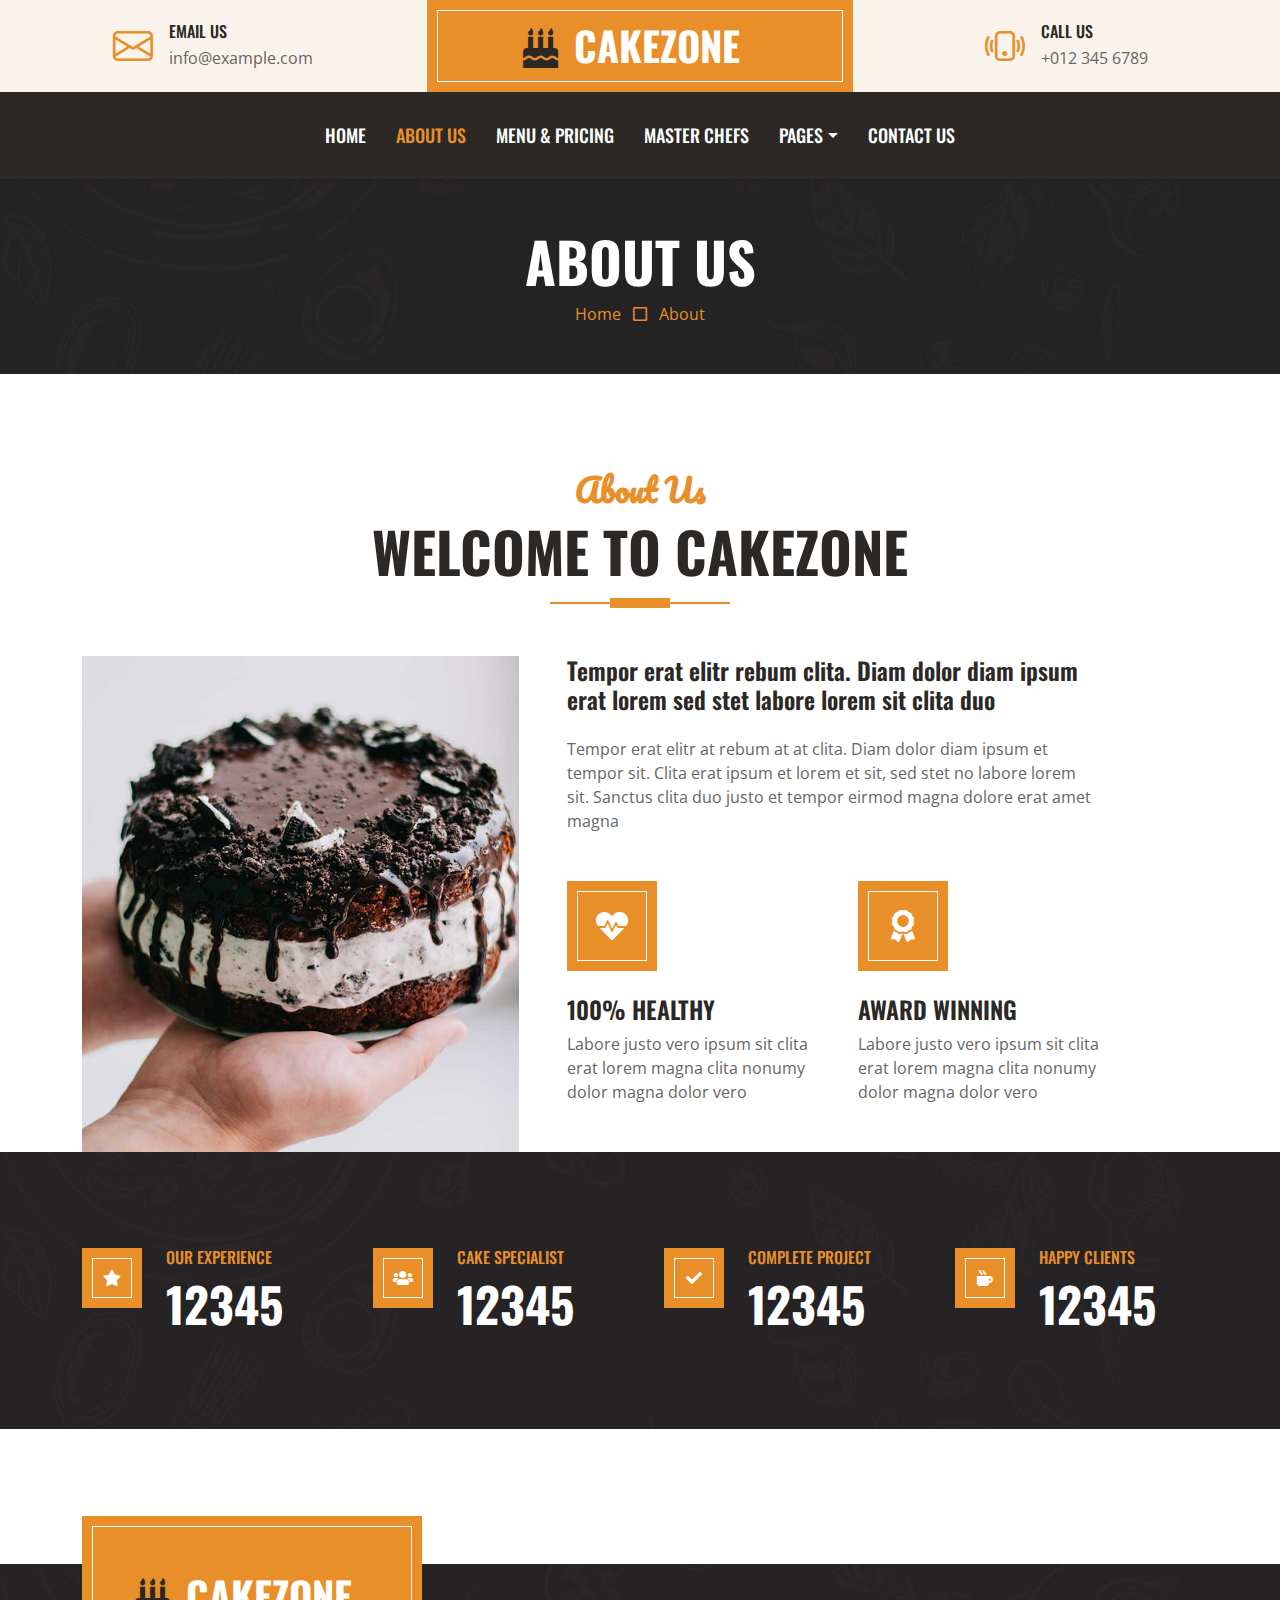
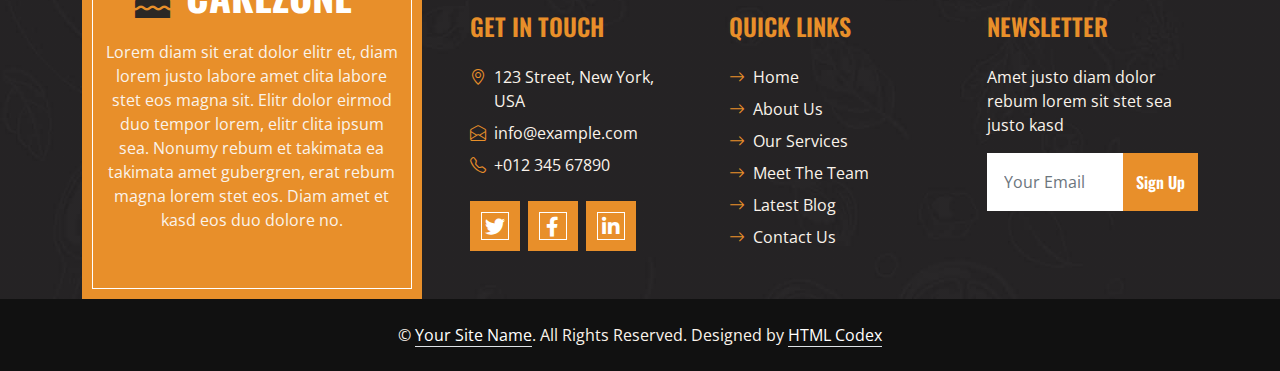
==== about.html @ 4d58b8c8 "test" ====
<!DOCTYPE html>
<html lang="en">

<head>
    <meta charset="utf-8">
    <title>CakeZone - Cake Shop Website Template</title>
    <meta content="width=device-width, initial-scale=1.0" name="viewport">
    <meta content="Free HTML Templates" name="keywords">
    <meta content="Free HTML Templates" name="description">

    <!-- Favicon -->
    <link href="img/favicon.ico" rel="icon">

    <!-- Google Web Fonts -->
    <link rel="preconnect" href="https://fonts.googleapis.com">
    <link rel="preconnect" href="https://fonts.gstatic.com" crossorigin>
    <link href="https://fonts.googleapis.com/css2?family=Open+Sans:wght@400;600&family=Oswald:wght@500;600;700&family=Pacifico&display=swap" rel="stylesheet"> 

    <!-- Icon Font Stylesheet -->
    <link href="https://cdnjs.cloudflare.com/ajax/libs/font-awesome/5.10.0/css/all.min.css" rel="stylesheet">
    <link href="https://cdn.jsdelivr.net/npm/bootstrap-icons@1.4.1/font/bootstrap-icons.css" rel="stylesheet">

    <!-- Libraries Stylesheet -->
    <link href="lib/owlcarousel/assets/owl.carousel.min.css" rel="stylesheet">

    <!-- Customized Bootstrap Stylesheet -->
    <link href="css/bootstrap.min.css" rel="stylesheet">

    <!-- Template Stylesheet -->
    <link href="css/style.css" rel="stylesheet">
</head>

<body>
    <!-- Topbar Start -->
    <div class="container-fluid px-0 d-none d-lg-block">
        <div class="row gx-0">
            <div class="col-lg-4 text-center bg-secondary py-3">
                <div class="d-inline-flex align-items-center justify-content-center">
                    <i class="bi bi-envelope fs-1 text-primary me-3"></i>
                    <div class="text-start">
                        <h6 class="text-uppercase mb-1">Email Us</h6>
                        <span>info@example.com</span>
                    </div>
                </div>
            </div>
            <div class="col-lg-4 text-center bg-primary border-inner py-3">
                <div class="d-inline-flex align-items-center justify-content-center">
                    <a href="index.html" class="navbar-brand">
                        <h1 class="m-0 text-uppercase text-white"><i class="fa fa-birthday-cake fs-1 text-dark me-3"></i>CakeZone</h1>
                    </a>
                </div>
            </div>
            <div class="col-lg-4 text-center bg-secondary py-3">
                <div class="d-inline-flex align-items-center justify-content-center">
                    <i class="bi bi-phone-vibrate fs-1 text-primary me-3"></i>
                    <div class="text-start">
                        <h6 class="text-uppercase mb-1">Call Us</h6>
                        <span>+012 345 6789</span>
                    </div>
                </div>
            </div>
        </div>
    </div>
    <!-- Topbar End -->


    <!-- Navbar Start -->
    <nav class="navbar navbar-expand-lg bg-dark navbar-dark shadow-sm py-3 py-lg-0 px-3 px-lg-0">
        <a href="index.html" class="navbar-brand d-block d-lg-none">
            <h1 class="m-0 text-uppercase text-white"><i class="fa fa-birthday-cake fs-1 text-primary me-3"></i>CakeZone</h1>
        </a>
        <button class="navbar-toggler" type="button" data-bs-toggle="collapse" data-bs-target="#navbarCollapse">
            <span class="navbar-toggler-icon"></span>
        </button>
        <div class="collapse navbar-collapse" id="navbarCollapse">
            <div class="navbar-nav ms-auto mx-lg-auto py-0">
                <a href="index.html" class="nav-item nav-link">Home</a>
                <a href="about.html" class="nav-item nav-link active">About Us</a>
                <a href="menu.html" class="nav-item nav-link">Menu & Pricing</a>
                <a href="team.html" class="nav-item nav-link">Master Chefs</a>
                <div class="nav-item dropdown">
                    <a href="#" class="nav-link dropdown-toggle" data-bs-toggle="dropdown">Pages</a>
                    <div class="dropdown-menu m-0">
                        <a href="service.html" class="dropdown-item">Our Service</a>
                        <a href="testimonial.html" class="dropdown-item">Testimonial</a>
                    </div>
                </div>
                <a href="contact.html" class="nav-item nav-link">Contact Us</a>
            </div>
        </div>
    </nav>
    <!-- Navbar End -->


    <!-- Page Header Start -->
    <div class="container-fluid bg-dark bg-img p-5 mb-5">
        <div class="row">
            <div class="col-12 text-center">
                <h1 class="display-4 text-uppercase text-white">About Us</h1>
                <a href="">Home</a>
                <i class="far fa-square text-primary px-2"></i>
                <a href="">About</a>
            </div>
        </div>
    </div>
    <!-- Page Header End -->


    <!-- About Start -->
    <div class="container-fluid pt-5">
        <div class="container">
            <div class="section-title position-relative text-center mx-auto mb-5 pb-3" style="max-width: 600px;">
                <h2 class="text-primary font-secondary">About Us</h2>
                <h1 class="display-4 text-uppercase">Welcome To CakeZone</h1>
            </div>
            <div class="row gx-5">
                <div class="col-lg-5 mb-5 mb-lg-0" style="min-height: 400px;">
                    <div class="position-relative h-100">
                        <img class="position-absolute w-100 h-100" src="img/about.jpg" style="object-fit: cover;">
                    </div>
                </div>
                <div class="col-lg-6 pb-5">
                    <h4 class="mb-4">Tempor erat elitr rebum clita. Diam dolor diam ipsum erat lorem sed stet labore lorem sit clita duo</h4>
                    <p class="mb-5">Tempor erat elitr at rebum at at clita. Diam dolor diam ipsum et tempor sit. Clita erat ipsum et lorem et sit, sed stet no labore lorem sit. Sanctus clita duo justo et tempor eirmod magna dolore erat amet magna</p>
                    <div class="row g-5">
                        <div class="col-sm-6">
                            <div class="d-flex align-items-center justify-content-center bg-primary border-inner mb-4" style="width: 90px; height: 90px;">
                                <i class="fa fa-heartbeat fa-2x text-white"></i>
                            </div>
                            <h4 class="text-uppercase">100% Healthy</h4>
                            <p class="mb-0">Labore justo vero ipsum sit clita erat lorem magna clita nonumy dolor magna dolor vero</p>
                        </div>
                        <div class="col-sm-6">
                            <div class="d-flex align-items-center justify-content-center bg-primary border-inner mb-4" style="width: 90px; height: 90px;">
                                <i class="fa fa-award fa-2x text-white"></i>
                            </div>
                            <h4 class="text-uppercase">Award Winning</h4>
                            <p class="mb-0">Labore justo vero ipsum sit clita erat lorem magna clita nonumy dolor magna dolor vero</p>
                        </div>
                    </div>
                </div>
            </div>
        </div>
    </div>
    <!-- About End -->


    <!-- Facts Start -->
    <div class="container-fluid bg-img py-5 mb-5">
        <div class="container py-5">
            <div class="row gx-5 gy-4">
                <div class="col-lg-3 col-md-6">
                    <div class="d-flex">
                        <div class="bg-primary border-inner d-flex align-items-center justify-content-center mb-3" style="width: 60px; height: 60px;">
                            <i class="fa fa-star text-white"></i>
                        </div>
                        <div class="ps-4">
                            <h6 class="text-primary text-uppercase">Our Experience</h6>
                            <h1 class="display-5 text-white mb-0" data-toggle="counter-up">12345</h1>
                        </div>
                    </div>
                </div>
                <div class="col-lg-3 col-md-6">
                    <div class="d-flex">
                        <div class="bg-primary border-inner d-flex align-items-center justify-content-center mb-3" style="width: 60px; height: 60px;">
                            <i class="fa fa-users text-white"></i>
                        </div>
                        <div class="ps-4">
                            <h6 class="text-primary text-uppercase">Cake Specialist</h6>
                            <h1 class="display-5 text-white mb-0" data-toggle="counter-up">12345</h1>
                        </div>
                    </div>
                </div>
                <div class="col-lg-3 col-md-6">
                    <div class="d-flex">
                        <div class="bg-primary border-inner d-flex align-items-center justify-content-center mb-3" style="width: 60px; height: 60px;">
                            <i class="fa fa-check text-white"></i>
                        </div>
                        <div class="ps-4">
                            <h6 class="text-primary text-uppercase">Complete Project</h6>
                            <h1 class="display-5 text-white mb-0" data-toggle="counter-up">12345</h1>
                        </div>
                    </div>
                </div>
                <div class="col-lg-3 col-md-6">
                    <div class="d-flex">
                        <div class="bg-primary border-inner d-flex align-items-center justify-content-center mb-3" style="width: 60px; height: 60px;">
                            <i class="fa fa-mug-hot text-white"></i>
                        </div>
                        <div class="ps-4">
                            <h6 class="text-primary text-uppercase">Happy Clients</h6>
                            <h1 class="display-5 text-white mb-0" data-toggle="counter-up">12345</h1>
                        </div>
                    </div>
                </div>
            </div>
        </div>
    </div>
    <!-- Facts End -->


    <!-- Footer Start -->
    <div class="container-fluid bg-dark bg-img text-secondary" style="margin-top: 135px">
        <div class="container">
            <div class="row gx-5">
                <div class="col-lg-4 col-md-6 mt-lg-n5">
                    <div class="d-flex flex-column align-items-center justify-content-center text-center h-100 bg-primary border-inner p-4">
                        <a href="index.html" class="navbar-brand">
                            <h1 class="m-0 text-uppercase text-white"><i class="fa fa-birthday-cake fs-1 text-dark me-3"></i>CakeZone</h1>
                        </a>
                        <p class="mt-3">Lorem diam sit erat dolor elitr et, diam lorem justo labore amet clita labore stet eos magna sit. Elitr dolor eirmod duo tempor lorem, elitr clita ipsum sea. Nonumy rebum et takimata ea takimata amet gubergren, erat rebum magna lorem stet eos. Diam amet et kasd eos duo dolore no.</p>
                    </div>
                </div>
                <div class="col-lg-8 col-md-6">
                    <div class="row gx-5">
                        <div class="col-lg-4 col-md-12 pt-5 mb-5">
                            <h4 class="text-primary text-uppercase mb-4">Get In Touch</h4>
                            <div class="d-flex mb-2">
                                <i class="bi bi-geo-alt text-primary me-2"></i>
                                <p class="mb-0">123 Street, New York, USA</p>
                            </div>
                            <div class="d-flex mb-2">
                                <i class="bi bi-envelope-open text-primary me-2"></i>
                                <p class="mb-0">info@example.com</p>
                            </div>
                            <div class="d-flex mb-2">
                                <i class="bi bi-telephone text-primary me-2"></i>
                                <p class="mb-0">+012 345 67890</p>
                            </div>
                            <div class="d-flex mt-4">
                                <a class="btn btn-lg btn-primary btn-lg-square border-inner rounded-0 me-2" href="#"><i class="fab fa-twitter fw-normal"></i></a>
                                <a class="btn btn-lg btn-primary btn-lg-square border-inner rounded-0 me-2" href="#"><i class="fab fa-facebook-f fw-normal"></i></a>
                                <a class="btn btn-lg btn-primary btn-lg-square border-inner rounded-0 me-2" href="#"><i class="fab fa-linkedin-in fw-normal"></i></a>
                            </div>
                        </div>
                        <div class="col-lg-4 col-md-12 pt-0 pt-lg-5 mb-5">
                            <h4 class="text-primary text-uppercase mb-4">Quick Links</h4>
                            <div class="d-flex flex-column justify-content-start">
                                <a class="text-secondary mb-2" href="#"><i class="bi bi-arrow-right text-primary me-2"></i>Home</a>
                                <a class="text-secondary mb-2" href="#"><i class="bi bi-arrow-right text-primary me-2"></i>About Us</a>
                                <a class="text-secondary mb-2" href="#"><i class="bi bi-arrow-right text-primary me-2"></i>Our Services</a>
                                <a class="text-secondary mb-2" href="#"><i class="bi bi-arrow-right text-primary me-2"></i>Meet The Team</a>
                                <a class="text-secondary mb-2" href="#"><i class="bi bi-arrow-right text-primary me-2"></i>Latest Blog</a>
                                <a class="text-secondary" href="#"><i class="bi bi-arrow-right text-primary me-2"></i>Contact Us</a>
                            </div>
                        </div>
                        <div class="col-lg-4 col-md-12 pt-0 pt-lg-5 mb-5">
                            <h4 class="text-primary text-uppercase mb-4">Newsletter</h4>
                            <p>Amet justo diam dolor rebum lorem sit stet sea justo kasd</p>
                            <form action="">
                                <div class="input-group">
                                    <input type="text" class="form-control border-white p-3" placeholder="Your Email">
                                    <button class="btn btn-primary">Sign Up</button>
                                </div>
                            </form>
                        </div>
                    </div>
                </div>
            </div>
        </div>
    </div>
    <div class="container-fluid text-secondary py-4" style="background: #111111;">
        <div class="container text-center">
            <p class="mb-0">&copy; <a class="text-white border-bottom" href="#">Your Site Name</a>. All Rights Reserved. Designed by <a class="text-white border-bottom" href="https://htmlcodex.com">HTML Codex</a></p>
        </div>
    </div>
    <!-- Footer End -->


    <!-- Back to Top -->
    <a href="#" class="btn btn-primary border-inner py-3 fs-4 back-to-top"><i class="bi bi-arrow-up"></i></a>


    <!-- JavaScript Libraries -->
    <script src="https://code.jquery.com/jquery-3.4.1.min.js"></script>
    <script src="https://cdn.jsdelivr.net/npm/bootstrap@5.0.0/dist/js/bootstrap.bundle.min.js"></script>
    <script src="lib/easing/easing.min.js"></script>
    <script src="lib/waypoints/waypoints.min.js"></script>
    <script src="lib/counterup/counterup.min.js"></script>
    <script src="lib/owlcarousel/owl.carousel.min.js"></script>

    <!-- Template Javascript -->
    <script src="js/main.js"></script>
</body>

</html>
---- css/style.css ----
/********** Template CSS **********/
:root {
    --primary: #E88F2A;
    --secondary: #FAF3EB;
    --light: #FFFFFF;
    --dark: #2B2825;
}

.font-secondary {
    font-family: 'Pacifico', cursive;
}

h1,
h2,
.font-weight-bold {
    font-weight: 700 !important;
}

h3,
h4,
.font-weight-semi-bold {
    font-weight: 600 !important;
}

h5,
h6,
.font-weight-medium {
    font-weight: 500 !important;
}

.btn {
    font-family: 'Oswald', sans-serif;
    font-weight: 600;
    transition: .5s;
}

.btn-primary {
    color: #FFFFFF;
}

.border-inner {
    position: relative;
}

.border-inner * {
    position: relative;
    z-index: 1;
}

.border-inner::before {
    position: absolute;
    content: "";
    top: 10px;
    right: 10px;
    bottom: 10px;
    left: 10px;
    background: none;
    border: 1px solid var(--light);
    z-index: 0;
}

.btn-square {
    width: 40px;
    height: 40px;
}

.btn-sm-square {
    width: 30px;
    height: 30px;
}

.btn-lg-square {
    width: 50px;
    height: 50px;
}

.btn-square,
.btn-sm-square,
.btn-lg-square {
    padding-left: 0;
    padding-right: 0;
    text-align: center;
}

.back-to-top {
    position: fixed;
    display: none;
    right: 30px;
    bottom: 0;
    border-radius: 0;
    z-index: 99;
}

.navbar-dark .navbar-nav .nav-link {
    font-family: 'Oswald', sans-serif;
    padding: 30px 15px;
    font-size: 18px;
    font-weight: 500;
    text-transform: uppercase;
    color: var(--light);
    outline: none;
    transition: .5s;
}

.sticky-top.navbar-dark .navbar-nav .nav-link {
    padding: 20px 15px;
}

.navbar-dark .navbar-nav .nav-link:hover,
.navbar-dark .navbar-nav .nav-link.active {
    color: var(--primary);
}

@media (max-width: 991.98px) {
    .navbar-dark .navbar-nav .nav-link  {
        padding: 10px 0;
    }
}

.hero-header {
    background: url(../img/hero.jpg) top right no-repeat;
    background-size: cover;
}

.btn-play {
    position: relative;
    display: block;
    box-sizing: content-box;
    width: 16px;
    height: 26px;
    border-radius: 100%;
    border: none;
    outline: none !important;
    padding: 18px 20px 20px 28px;
    background: #FFFFFF;
}

.btn-play:before {
    content: "";
    position: absolute;
    z-index: 0;
    left: 50%;
    top: 50%;
    transform: translateX(-50%) translateY(-50%);
    display: block;
    width: 60px;
    height: 60px;
    background: #FFFFFF;
    border-radius: 100%;
    animation: pulse-border 1500ms ease-out infinite;
}

.btn-play:after {
    content: "";
    position: absolute;
    z-index: 1;
    left: 50%;
    top: 50%;
    transform: translateX(-50%) translateY(-50%);
    display: block;
    width: 60px;
    height: 60px;
    background: #FFFFFF;
    border-radius: 100%;
    transition: all 200ms;
}

.btn-play span {
    display: block;
    position: relative;
    z-index: 3;
    width: 0;
    height: 0;
    left: -1px;
    border-left: 16px solid var(--primary);
    border-top: 11px solid transparent;
    border-bottom: 11px solid transparent;
}

@keyframes pulse-border {
    0% {
        transform: translateX(-50%) translateY(-50%) translateZ(0) scale(1);
        opacity: 1;
    }

    100% {
        transform: translateX(-50%) translateY(-50%) translateZ(0) scale(2);
        opacity: 0;
    }
}

#videoModal .modal-dialog {
    position: relative;
    max-width: 800px;
    margin: 60px auto 0 auto;
}

#videoModal .modal-body {
    position: relative;
    padding: 0px;
}

#videoModal .close {
    position: absolute;
    width: 30px;
    height: 30px;
    right: 0px;
    top: -30px;
    z-index: 999;
    font-size: 30px;
    font-weight: normal;
    color: #FFFFFF;
    background: #000000;
    opacity: 1;
}

.section-title::before {
    position: absolute;
    content: "";
    width: 60px;
    height: 10px;
    left: 50%;
    bottom: 0;
    margin-left: -30px;
    background: var(--primary);
}

.section-title::after {
    position: absolute;
    content: "";
    width: 180px;
    height: 2px;
    left: 50%;
    bottom: 4px;
    margin-left: -90px;
    background: var(--primary);
}

.service::after,
.contact::after {
    position: absolute;
    content: "";
    width: 100%;
    height: calc(100% - 45px);
    top: 135px;
    left: 0;
    background: linear-gradient(rgba(43, 40, 37, .9), rgba(43, 40, 37, .9)), url(../img/service.jpg) center center no-repeat;
    background-size: cover;
    z-index: -1;
}

.contact::after {
    background: linear-gradient(rgba(43, 40, 37, .5), rgba(43, 40, 37, .5)), url(../img/bg.jpg) center center no-repeat;
    background-size: cover;
}

.bg-offer {
    background: linear-gradient(rgba(43, 40, 37, .9), rgba(43, 40, 37, .9)), url(../img/offer.jpg) center center no-repeat;
    background-size: cover;
}

.team-item img {
    transition: .5s;
}

.team-item:hover img {
    transform: scale(1.1);
    filter: blur(5px)
}

.team-item .team-overlay {
    transition: .5s;
    opacity: 0;
}

.team-item:hover .team-overlay {
    opacity: 1;
}

.testimonial-carousel .owl-dots {
    height: 45px;
    margin-top: 30px;
    display: flex;
    align-items: flex-end;
    justify-content: center;
}

.testimonial-carousel .owl-dot {
    position: relative;
    display: inline-block;
    margin: 0 2px;
    width: 10px;
    height: 25px;
    background: #DDDDDD;
    transition: .5s;
}

.testimonial-carousel .owl-dot.active {
    height: 45px;
    background: var(--primary);
}

.testimonial-carousel .owl-item .testimonial-item {
    opacity: .1;
    transition: .5s;
}

.testimonial-carousel .owl-item.center .testimonial-item {
    opacity: 1;
}

.bg-img {
    background: linear-gradient(rgba(43, 40, 37, .5), rgba(43, 40, 37, .5)), url(../img/bg.jpg) center center no-repeat;
    background-size: cover;
}
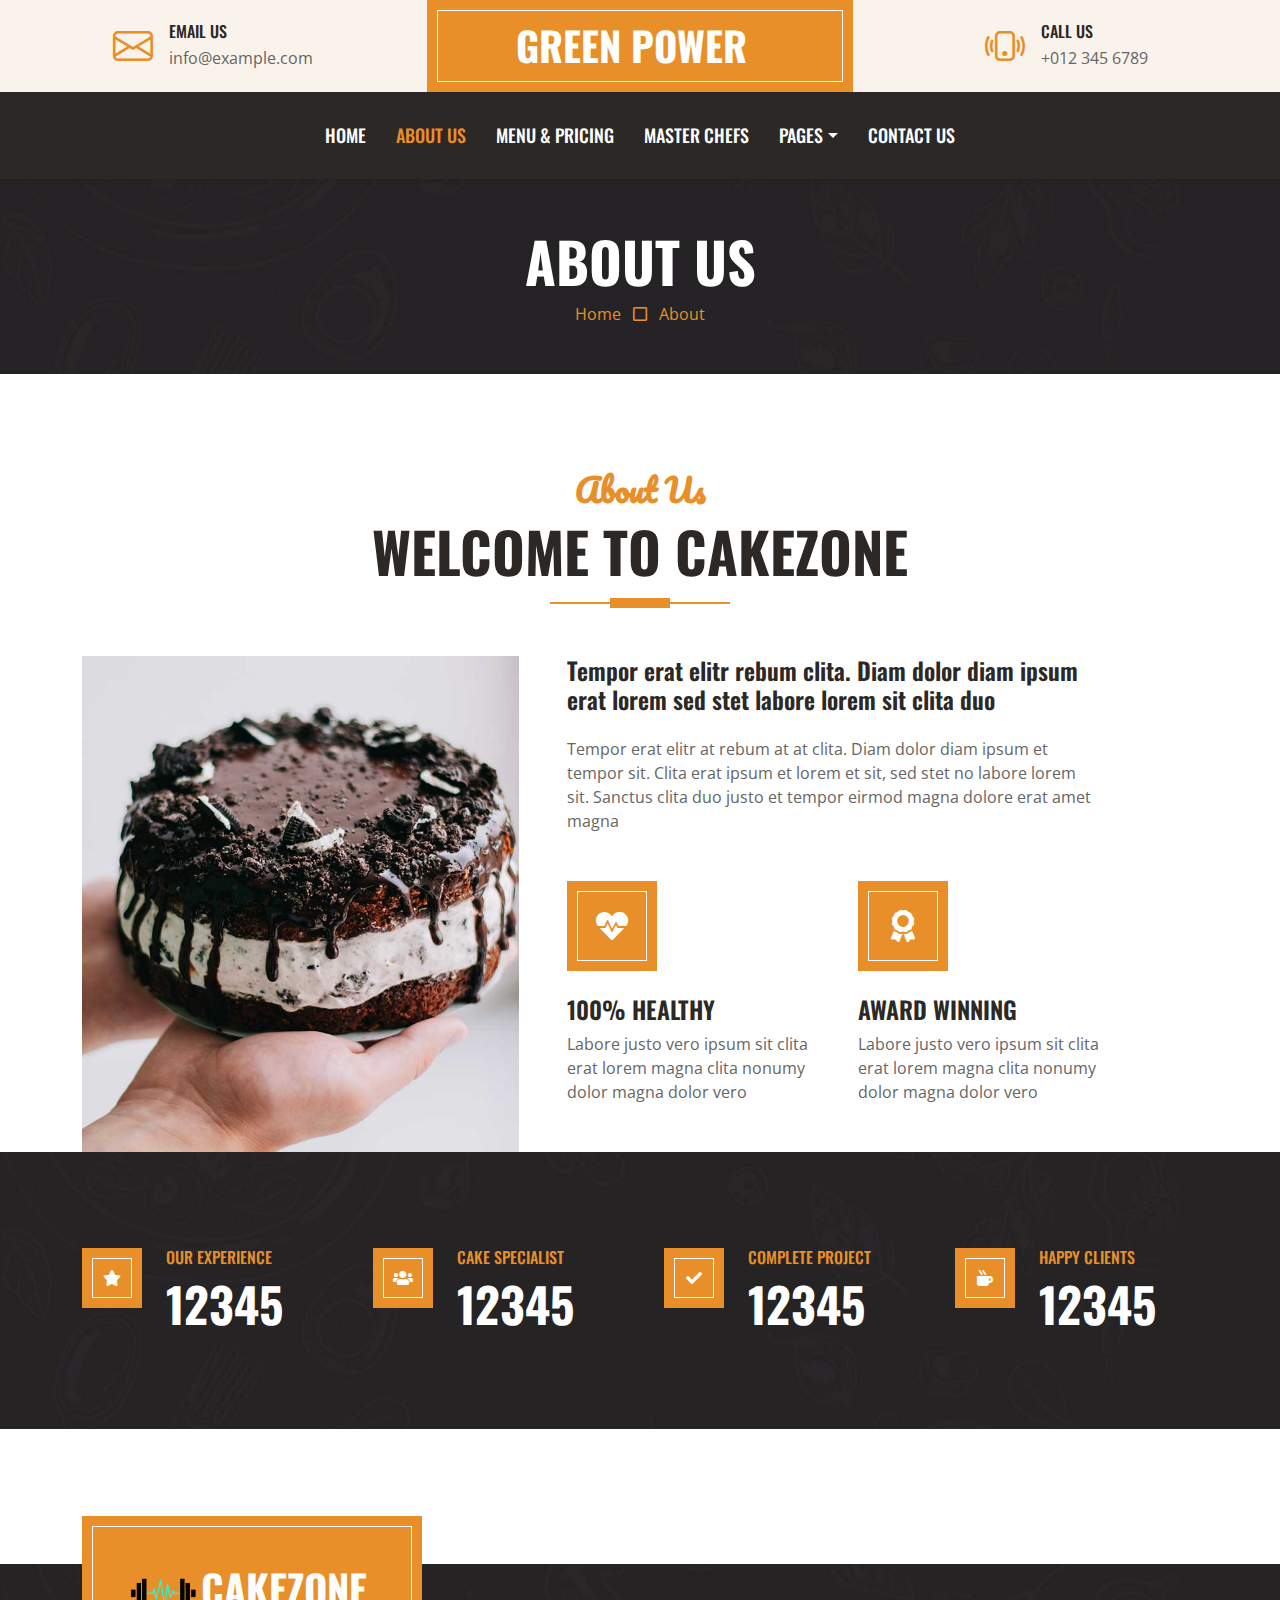
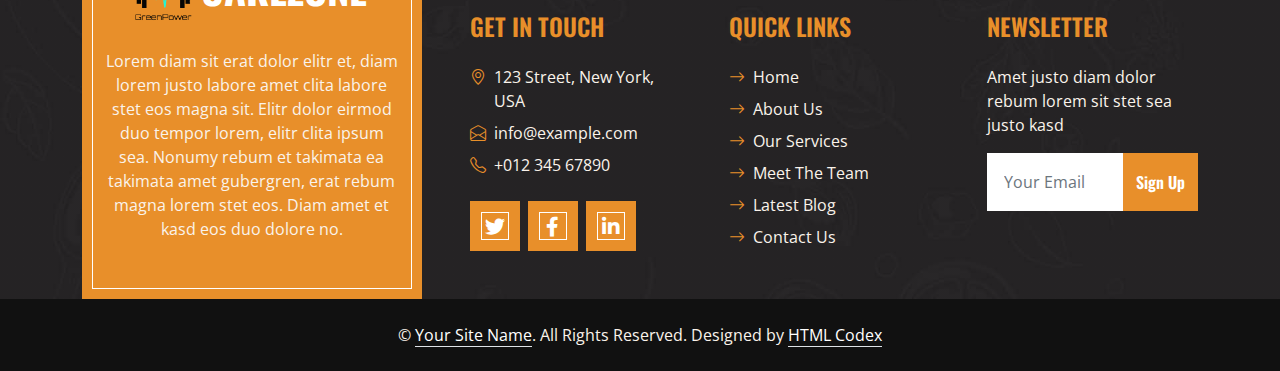
==== commit e7104d9f: "Update about.html" ====
--- a/about.html
+++ b/about.html
@@ -3,7 +3,7 @@
 
 <head>
     <meta charset="utf-8">
-    <title>CakeZone - Cake Shop Website Template</title>
+    <title>green power</title>
     <meta content="width=device-width, initial-scale=1.0" name="viewport">
     <meta content="Free HTML Templates" name="keywords">
     <meta content="Free HTML Templates" name="description">
@@ -46,7 +46,7 @@
             <div class="col-lg-4 text-center bg-primary border-inner py-3">
                 <div class="d-inline-flex align-items-center justify-content-center">
                     <a href="index.html" class="navbar-brand">
-                        <h1 class="m-0 text-uppercase text-white"><i class="fa fa-birthday-cake fs-1 text-dark me-3"></i>CakeZone</h1>
+                        <h1 class="m-0 text-uppercase text-white">Green Power</h1>
                     </a>
                 </div>
             </div>
@@ -67,7 +67,7 @@
     <!-- Navbar Start -->
     <nav class="navbar navbar-expand-lg bg-dark navbar-dark shadow-sm py-3 py-lg-0 px-3 px-lg-0">
         <a href="index.html" class="navbar-brand d-block d-lg-none">
-            <h1 class="m-0 text-uppercase text-white"><i class="fa fa-birthday-cake fs-1 text-primary me-3"></i>CakeZone</h1>
+            <h1 class="m-0 text-uppercase text-white">   <img src="img/GREEN.png" alt="" width="80px">Grenn power</h1>
         </a>
         <button class="navbar-toggler" type="button" data-bs-toggle="collapse" data-bs-target="#navbarCollapse">
             <span class="navbar-toggler-icon"></span>
@@ -206,7 +206,7 @@
                 <div class="col-lg-4 col-md-6 mt-lg-n5">
                     <div class="d-flex flex-column align-items-center justify-content-center text-center h-100 bg-primary border-inner p-4">
                         <a href="index.html" class="navbar-brand">
-                            <h1 class="m-0 text-uppercase text-white"><i class="fa fa-birthday-cake fs-1 text-dark me-3"></i>CakeZone</h1>
+                            <h1 class="m-0 text-uppercase text-white">  <img src="img/GREEN.png" alt="" width="80px">CakeZone</h1>
                         </a>
                         <p class="mt-3">Lorem diam sit erat dolor elitr et, diam lorem justo labore amet clita labore stet eos magna sit. Elitr dolor eirmod duo tempor lorem, elitr clita ipsum sea. Nonumy rebum et takimata ea takimata amet gubergren, erat rebum magna lorem stet eos. Diam amet et kasd eos duo dolore no.</p>
                     </div>
@@ -283,4 +283,4 @@
     <script src="js/main.js"></script>
 </body>
 
-</html>+</html>
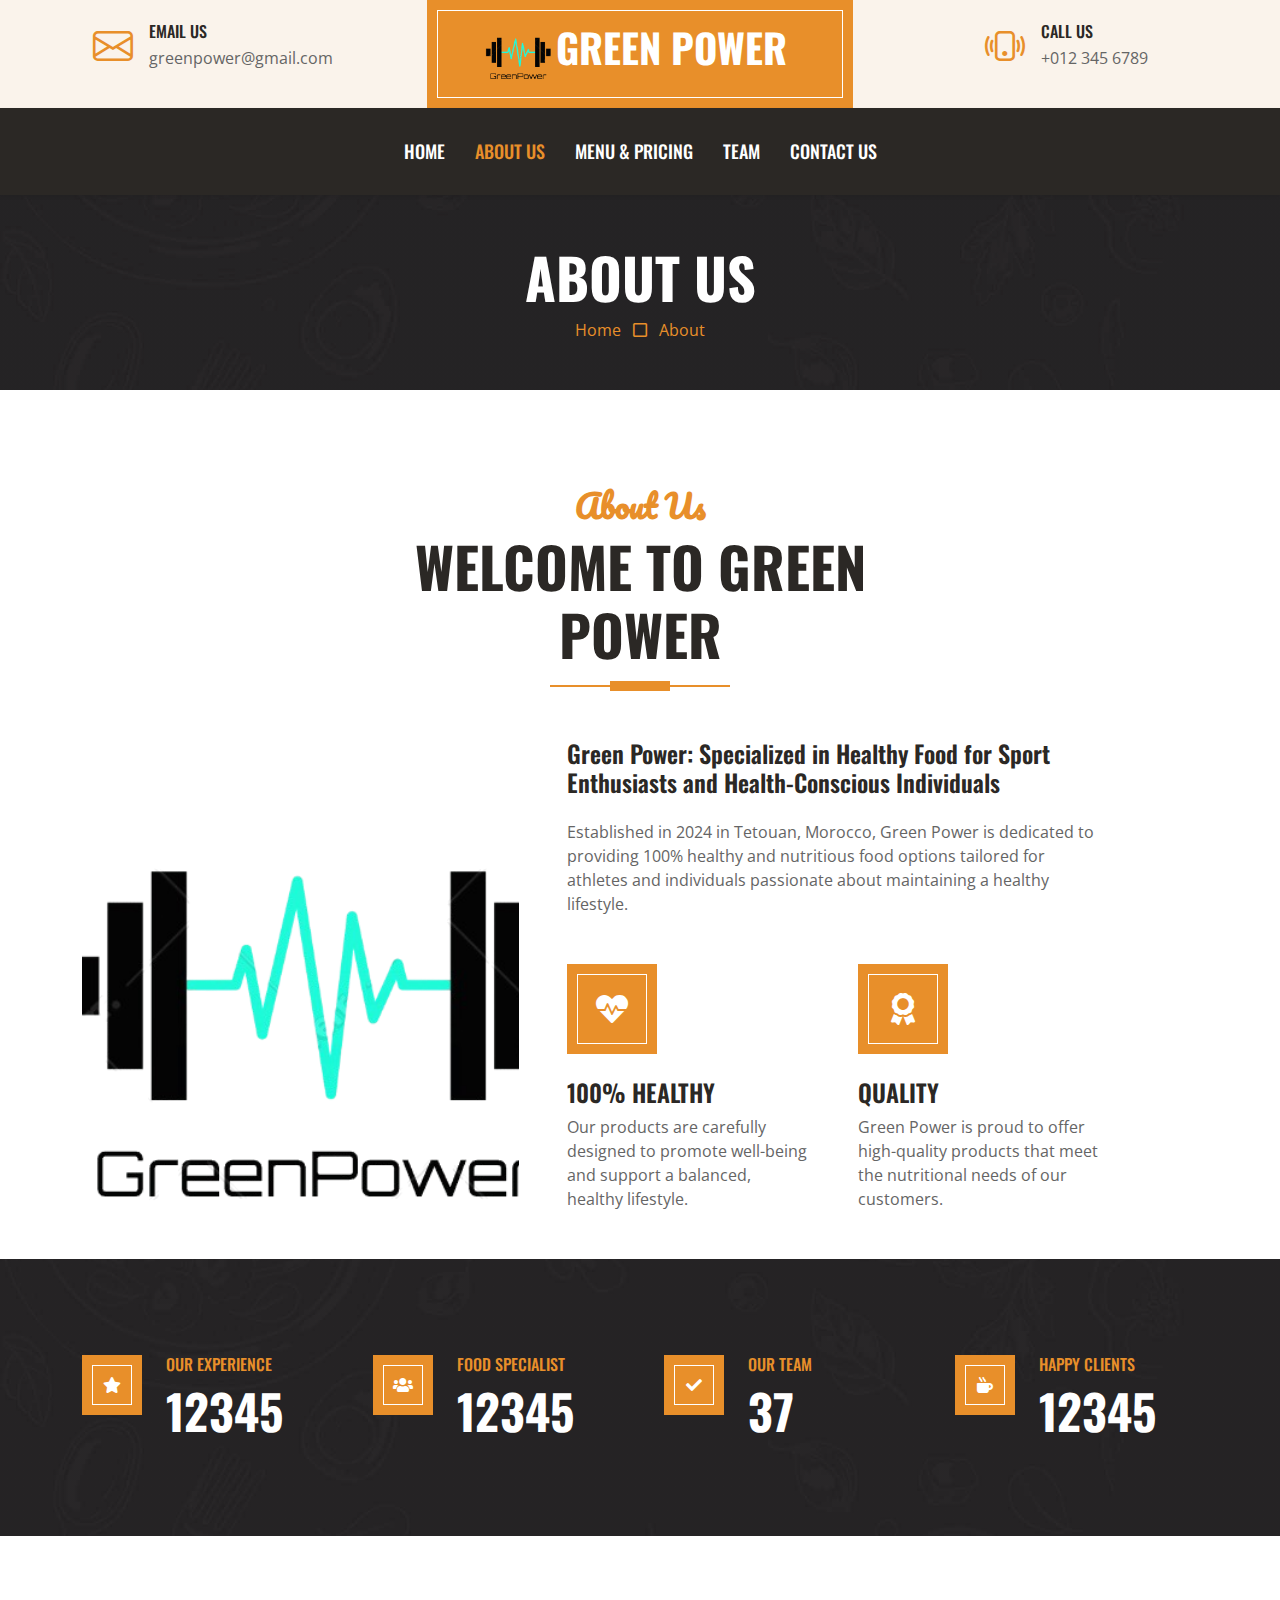
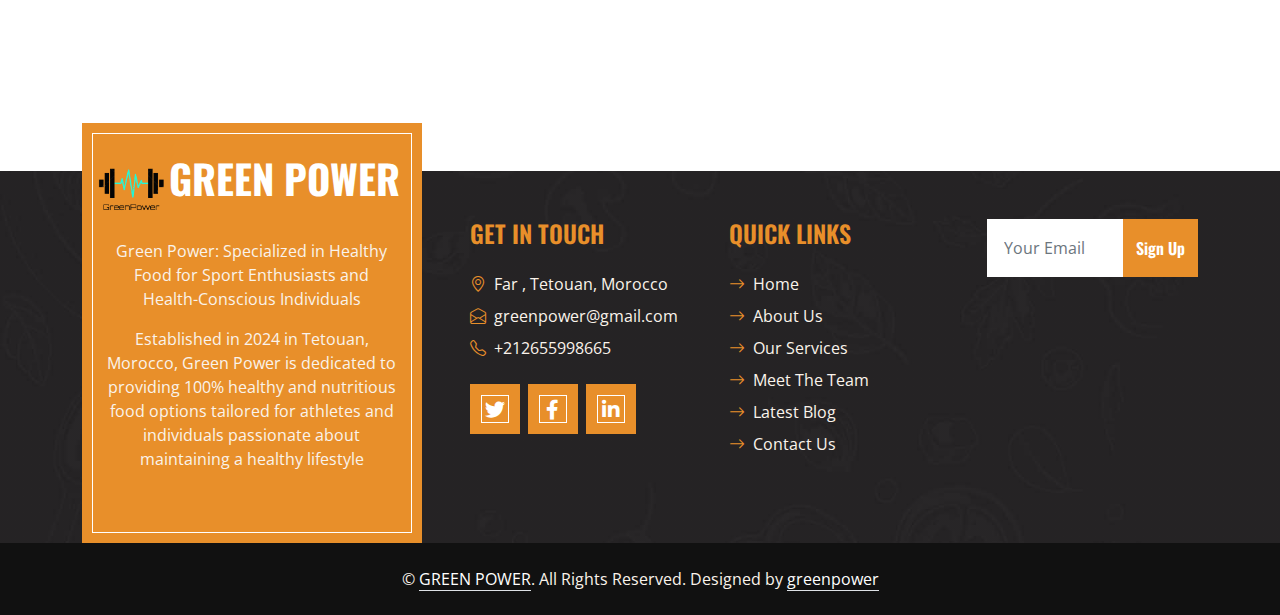
==== commit 8e7ad50e: "hi" ====
--- a/about.html
+++ b/about.html
@@ -39,14 +39,14 @@
                     <i class="bi bi-envelope fs-1 text-primary me-3"></i>
                     <div class="text-start">
                         <h6 class="text-uppercase mb-1">Email Us</h6>
-                        <span>info@example.com</span>
+                        <span>greenpower@gmail.com</span>
                     </div>
                 </div>
             </div>
             <div class="col-lg-4 text-center bg-primary border-inner py-3">
                 <div class="d-inline-flex align-items-center justify-content-center">
                     <a href="index.html" class="navbar-brand">
-                        <h1 class="m-0 text-uppercase text-white">Green Power</h1>
+                        <h1 class="m-0 text-uppercase text-white"> <img src="img/GREEN.png" alt="" width="80px">Green Power</h1>
                     </a>
                 </div>
             </div>
@@ -67,7 +67,7 @@
     <!-- Navbar Start -->
     <nav class="navbar navbar-expand-lg bg-dark navbar-dark shadow-sm py-3 py-lg-0 px-3 px-lg-0">
         <a href="index.html" class="navbar-brand d-block d-lg-none">
-            <h1 class="m-0 text-uppercase text-white">   <img src="img/GREEN.png" alt="" width="80px">Grenn power</h1>
+            <h1 class="m-0 text-uppercase text-white">   <img src="img/GREEN.png" alt="" width="80px">Green power</h1>
         </a>
         <button class="navbar-toggler" type="button" data-bs-toggle="collapse" data-bs-target="#navbarCollapse">
             <span class="navbar-toggler-icon"></span>
@@ -77,14 +77,8 @@
                 <a href="index.html" class="nav-item nav-link">Home</a>
                 <a href="about.html" class="nav-item nav-link active">About Us</a>
                 <a href="menu.html" class="nav-item nav-link">Menu & Pricing</a>
-                <a href="team.html" class="nav-item nav-link">Master Chefs</a>
-                <div class="nav-item dropdown">
-                    <a href="#" class="nav-link dropdown-toggle" data-bs-toggle="dropdown">Pages</a>
-                    <div class="dropdown-menu m-0">
-                        <a href="service.html" class="dropdown-item">Our Service</a>
-                        <a href="testimonial.html" class="dropdown-item">Testimonial</a>
-                    </div>
-                </div>
+                <a href="team.html" class="nav-item nav-link">Team</a>
+            
                 <a href="contact.html" class="nav-item nav-link">Contact Us</a>
             </div>
         </div>
@@ -96,7 +90,7 @@
     <div class="container-fluid bg-dark bg-img p-5 mb-5">
         <div class="row">
             <div class="col-12 text-center">
-                <h1 class="display-4 text-uppercase text-white">About Us</h1>
+                <h1 class="display-4 text-uppercase text-white"> About Us</h1>
                 <a href="">Home</a>
                 <i class="far fa-square text-primary px-2"></i>
                 <a href="">About</a>
@@ -111,34 +105,35 @@
         <div class="container">
             <div class="section-title position-relative text-center mx-auto mb-5 pb-3" style="max-width: 600px;">
                 <h2 class="text-primary font-secondary">About Us</h2>
-                <h1 class="display-4 text-uppercase">Welcome To CakeZone</h1>
+                <h1 class="display-4 text-uppercase">Welcome To Green Power</h1>
             </div>
             <div class="row gx-5">
                 <div class="col-lg-5 mb-5 mb-lg-0" style="min-height: 400px;">
                     <div class="position-relative h-100">
-                        <img class="position-absolute w-100 h-100" src="img/about.jpg" style="object-fit: cover;">
+                        <img class="position-absolute w-100 h-100" src="img/GREEN.png" style="object-fit: cover;">
                     </div>
                 </div>
                 <div class="col-lg-6 pb-5">
-                    <h4 class="mb-4">Tempor erat elitr rebum clita. Diam dolor diam ipsum erat lorem sed stet labore lorem sit clita duo</h4>
-                    <p class="mb-5">Tempor erat elitr at rebum at at clita. Diam dolor diam ipsum et tempor sit. Clita erat ipsum et lorem et sit, sed stet no labore lorem sit. Sanctus clita duo justo et tempor eirmod magna dolore erat amet magna</p>
+                    <h4 class="mb-4">Green Power: Specialized in Healthy Food for Sport Enthusiasts and Health-Conscious Individuals</h4>
+                    <p class="mb-5">Established in 2024 in Tetouan, Morocco, Green Power is dedicated to providing 100% healthy and nutritious food options tailored for athletes and individuals passionate about maintaining a healthy lifestyle.</p>
                     <div class="row g-5">
                         <div class="col-sm-6">
                             <div class="d-flex align-items-center justify-content-center bg-primary border-inner mb-4" style="width: 90px; height: 90px;">
                                 <i class="fa fa-heartbeat fa-2x text-white"></i>
                             </div>
                             <h4 class="text-uppercase">100% Healthy</h4>
-                            <p class="mb-0">Labore justo vero ipsum sit clita erat lorem magna clita nonumy dolor magna dolor vero</p>
+                            <p class="mb-0">Our products are carefully designed to promote well-being and support a balanced, healthy lifestyle.</p>
                         </div>
                         <div class="col-sm-6">
                             <div class="d-flex align-items-center justify-content-center bg-primary border-inner mb-4" style="width: 90px; height: 90px;">
                                 <i class="fa fa-award fa-2x text-white"></i>
                             </div>
-                            <h4 class="text-uppercase">Award Winning</h4>
-                            <p class="mb-0">Labore justo vero ipsum sit clita erat lorem magna clita nonumy dolor magna dolor vero</p>
-                        </div>
-                    </div>
-                </div>
+                            <h4 class="text-uppercase">Quality </h4>
+                            <p class="mb-0">Green Power is proud to offer  high-quality products that meet the nutritional needs of our customers.</p>
+                        </div>
+                    </div>
+                </div>
+                
             </div>
         </div>
     </div>
@@ -166,7 +161,7 @@
                             <i class="fa fa-users text-white"></i>
                         </div>
                         <div class="ps-4">
-                            <h6 class="text-primary text-uppercase">Cake Specialist</h6>
+                            <h6 class="text-primary text-uppercase">Food Specialist</h6>
                             <h1 class="display-5 text-white mb-0" data-toggle="counter-up">12345</h1>
                         </div>
                     </div>
@@ -177,8 +172,8 @@
                             <i class="fa fa-check text-white"></i>
                         </div>
                         <div class="ps-4">
-                            <h6 class="text-primary text-uppercase">Complete Project</h6>
-                            <h1 class="display-5 text-white mb-0" data-toggle="counter-up">12345</h1>
+                            <h6 class="text-primary text-uppercase">our team</h6>
+                            <h1 class="display-5 text-white mb-0" data-toggle="counter-up">37</h1>
                         </div>
                     </div>
                 </div>
@@ -198,73 +193,71 @@
     </div>
     <!-- Facts End -->
 
-
-    <!-- Footer Start -->
-    <div class="container-fluid bg-dark bg-img text-secondary" style="margin-top: 135px">
-        <div class="container">
-            <div class="row gx-5">
-                <div class="col-lg-4 col-md-6 mt-lg-n5">
-                    <div class="d-flex flex-column align-items-center justify-content-center text-center h-100 bg-primary border-inner p-4">
-                        <a href="index.html" class="navbar-brand">
-                            <h1 class="m-0 text-uppercase text-white">  <img src="img/GREEN.png" alt="" width="80px">CakeZone</h1>
-                        </a>
-                        <p class="mt-3">Lorem diam sit erat dolor elitr et, diam lorem justo labore amet clita labore stet eos magna sit. Elitr dolor eirmod duo tempor lorem, elitr clita ipsum sea. Nonumy rebum et takimata ea takimata amet gubergren, erat rebum magna lorem stet eos. Diam amet et kasd eos duo dolore no.</p>
-                    </div>
-                </div>
-                <div class="col-lg-8 col-md-6">
-                    <div class="row gx-5">
-                        <div class="col-lg-4 col-md-12 pt-5 mb-5">
-                            <h4 class="text-primary text-uppercase mb-4">Get In Touch</h4>
-                            <div class="d-flex mb-2">
-                                <i class="bi bi-geo-alt text-primary me-2"></i>
-                                <p class="mb-0">123 Street, New York, USA</p>
+ <!-- Footer Start -->
+ <div class="container-fluid bg-dark bg-img text-secondary" style="margin-top: 235px">
+    <div class="container">
+        <div class="row gx-5">
+            <div class="col-lg-4 col-md-6 mt-lg-n5">
+                <div class="d-flex flex-column align-items-center justify-content-center text-center h-100 bg-primary border-inner p-4">
+                    <a href="index.html" class="navbar-brand">
+                        <h1 class="m-0 text-uppercase text-white">  <img src="img/GREEN.png" alt="" width="80px">Green Power</h1>
+                    </a>
+                    <p class="mt-3">Green Power: Specialized in Healthy Food for Sport Enthusiasts and Health-Conscious Individuals</h4>
+                        <p class="mb-5">Established in 2024 in Tetouan, Morocco, Green Power is dedicated to providing 100% healthy and nutritious food options tailored for athletes and individuals passionate about maintaining a healthy lifestyle</p>
+                </div>
+            </div>
+            <div class="col-lg-8 col-md-6">
+                <div class="row gx-5">
+                    <div class="col-lg-4 col-md-12 pt-5 mb-5">
+                        <h4 class="text-primary text-uppercase mb-4">Get In Touch</h4>
+                        <div class="d-flex mb-2">
+                            <i class="bi bi-geo-alt text-primary me-2"></i>
+                            <p class="mb-0">Far , Tetouan, Morocco</p>
+                        </div>
+                        <div class="d-flex mb-2">
+                            <i class="bi bi-envelope-open text-primary me-2"></i>
+                            <p class="mb-0">greenpower@gmail.com</p>
+                        </div>
+                        <div class="d-flex mb-2">
+                            <i class="bi bi-telephone text-primary me-2"></i>
+                            <p class="mb-0">+212655998665</p>
+                        </div>
+                        <div class="d-flex mt-4">
+                            <a class="btn btn-lg btn-primary btn-lg-square border-inner rounded-0 me-2" href="#"><i class="fab fa-twitter fw-normal"></i></a>
+                            <a class="btn btn-lg btn-primary btn-lg-square border-inner rounded-0 me-2" href="#"><i class="fab fa-facebook-f fw-normal"></i></a>
+                            <a class="btn btn-lg btn-primary btn-lg-square border-inner rounded-0 me-2" href="#"><i class="fab fa-linkedin-in fw-normal"></i></a>
+                        </div>
+                    </div>
+                    <div class="col-lg-4 col-md-12 pt-0 pt-lg-5 mb-5">
+                        <h4 class="text-primary text-uppercase mb-4">Quick Links</h4>
+                        <div class="d-flex flex-column justify-content-start">
+                            <a class="text-secondary mb-2" href="#"><i class="bi bi-arrow-right text-primary me-2"></i>Home</a>
+                            <a class="text-secondary mb-2" href="#"><i class="bi bi-arrow-right text-primary me-2"></i>About Us</a>
+                            <a class="text-secondary mb-2" href="#"><i class="bi bi-arrow-right text-primary me-2"></i>Our Services</a>
+                            <a class="text-secondary mb-2" href="#"><i class="bi bi-arrow-right text-primary me-2"></i>Meet The Team</a>
+                            <a class="text-secondary mb-2" href="#"><i class="bi bi-arrow-right text-primary me-2"></i>Latest Blog</a>
+                            <a class="text-secondary" href="#"><i class="bi bi-arrow-right text-primary me-2"></i>Contact Us</a>
+                        </div>
+                    </div>
+                    <div class="col-lg-4 col-md-12 pt-0 pt-lg-5 mb-5">
+                       
+                            <div class="input-group">
+                                <input type="text" class="form-control border-white p-3" placeholder="Your Email">
+                                <button class="btn btn-primary">Sign Up</button>
                             </div>
-                            <div class="d-flex mb-2">
-                                <i class="bi bi-envelope-open text-primary me-2"></i>
-                                <p class="mb-0">info@example.com</p>
-                            </div>
-                            <div class="d-flex mb-2">
-                                <i class="bi bi-telephone text-primary me-2"></i>
-                                <p class="mb-0">+012 345 67890</p>
-                            </div>
-                            <div class="d-flex mt-4">
-                                <a class="btn btn-lg btn-primary btn-lg-square border-inner rounded-0 me-2" href="#"><i class="fab fa-twitter fw-normal"></i></a>
-                                <a class="btn btn-lg btn-primary btn-lg-square border-inner rounded-0 me-2" href="#"><i class="fab fa-facebook-f fw-normal"></i></a>
-                                <a class="btn btn-lg btn-primary btn-lg-square border-inner rounded-0 me-2" href="#"><i class="fab fa-linkedin-in fw-normal"></i></a>
-                            </div>
-                        </div>
-                        <div class="col-lg-4 col-md-12 pt-0 pt-lg-5 mb-5">
-                            <h4 class="text-primary text-uppercase mb-4">Quick Links</h4>
-                            <div class="d-flex flex-column justify-content-start">
-                                <a class="text-secondary mb-2" href="#"><i class="bi bi-arrow-right text-primary me-2"></i>Home</a>
-                                <a class="text-secondary mb-2" href="#"><i class="bi bi-arrow-right text-primary me-2"></i>About Us</a>
-                                <a class="text-secondary mb-2" href="#"><i class="bi bi-arrow-right text-primary me-2"></i>Our Services</a>
-                                <a class="text-secondary mb-2" href="#"><i class="bi bi-arrow-right text-primary me-2"></i>Meet The Team</a>
-                                <a class="text-secondary mb-2" href="#"><i class="bi bi-arrow-right text-primary me-2"></i>Latest Blog</a>
-                                <a class="text-secondary" href="#"><i class="bi bi-arrow-right text-primary me-2"></i>Contact Us</a>
-                            </div>
-                        </div>
-                        <div class="col-lg-4 col-md-12 pt-0 pt-lg-5 mb-5">
-                            <h4 class="text-primary text-uppercase mb-4">Newsletter</h4>
-                            <p>Amet justo diam dolor rebum lorem sit stet sea justo kasd</p>
-                            <form action="">
-                                <div class="input-group">
-                                    <input type="text" class="form-control border-white p-3" placeholder="Your Email">
-                                    <button class="btn btn-primary">Sign Up</button>
-                                </div>
-                            </form>
-                        </div>
-                    </div>
-                </div>
-            </div>
-        </div>
-    </div>
-    <div class="container-fluid text-secondary py-4" style="background: #111111;">
-        <div class="container text-center">
-            <p class="mb-0">&copy; <a class="text-white border-bottom" href="#">Your Site Name</a>. All Rights Reserved. Designed by <a class="text-white border-bottom" href="https://htmlcodex.com">HTML Codex</a></p>
-        </div>
-    </div>
-    <!-- Footer End -->
+                        </form>
+                    </div>
+                </div>
+            </div>
+        </div>
+    </div>
+</div>
+<div class="container-fluid text-secondary py-4" style="background: #111111;">
+    <div class="container text-center">
+        <p class="mb-0">&copy; <a class="text-white border-bottom" href="#">GREEN POWER</a>. All Rights Reserved. Designed by <a class="text-white border-bottom"> greenpower</a></p>
+    </div>
+</div>
+<!-- Footer End -->
 
 
     <!-- Back to Top -->
--- a/css/style.css
+++ b/css/style.css
@@ -118,7 +118,7 @@
 }
 
 .hero-header {
-    background: url(../img/hero.jpg) top right no-repeat;
+    background: url(../img/img.jpg) top right no-repeat;
     background-size: cover;
 }
 
